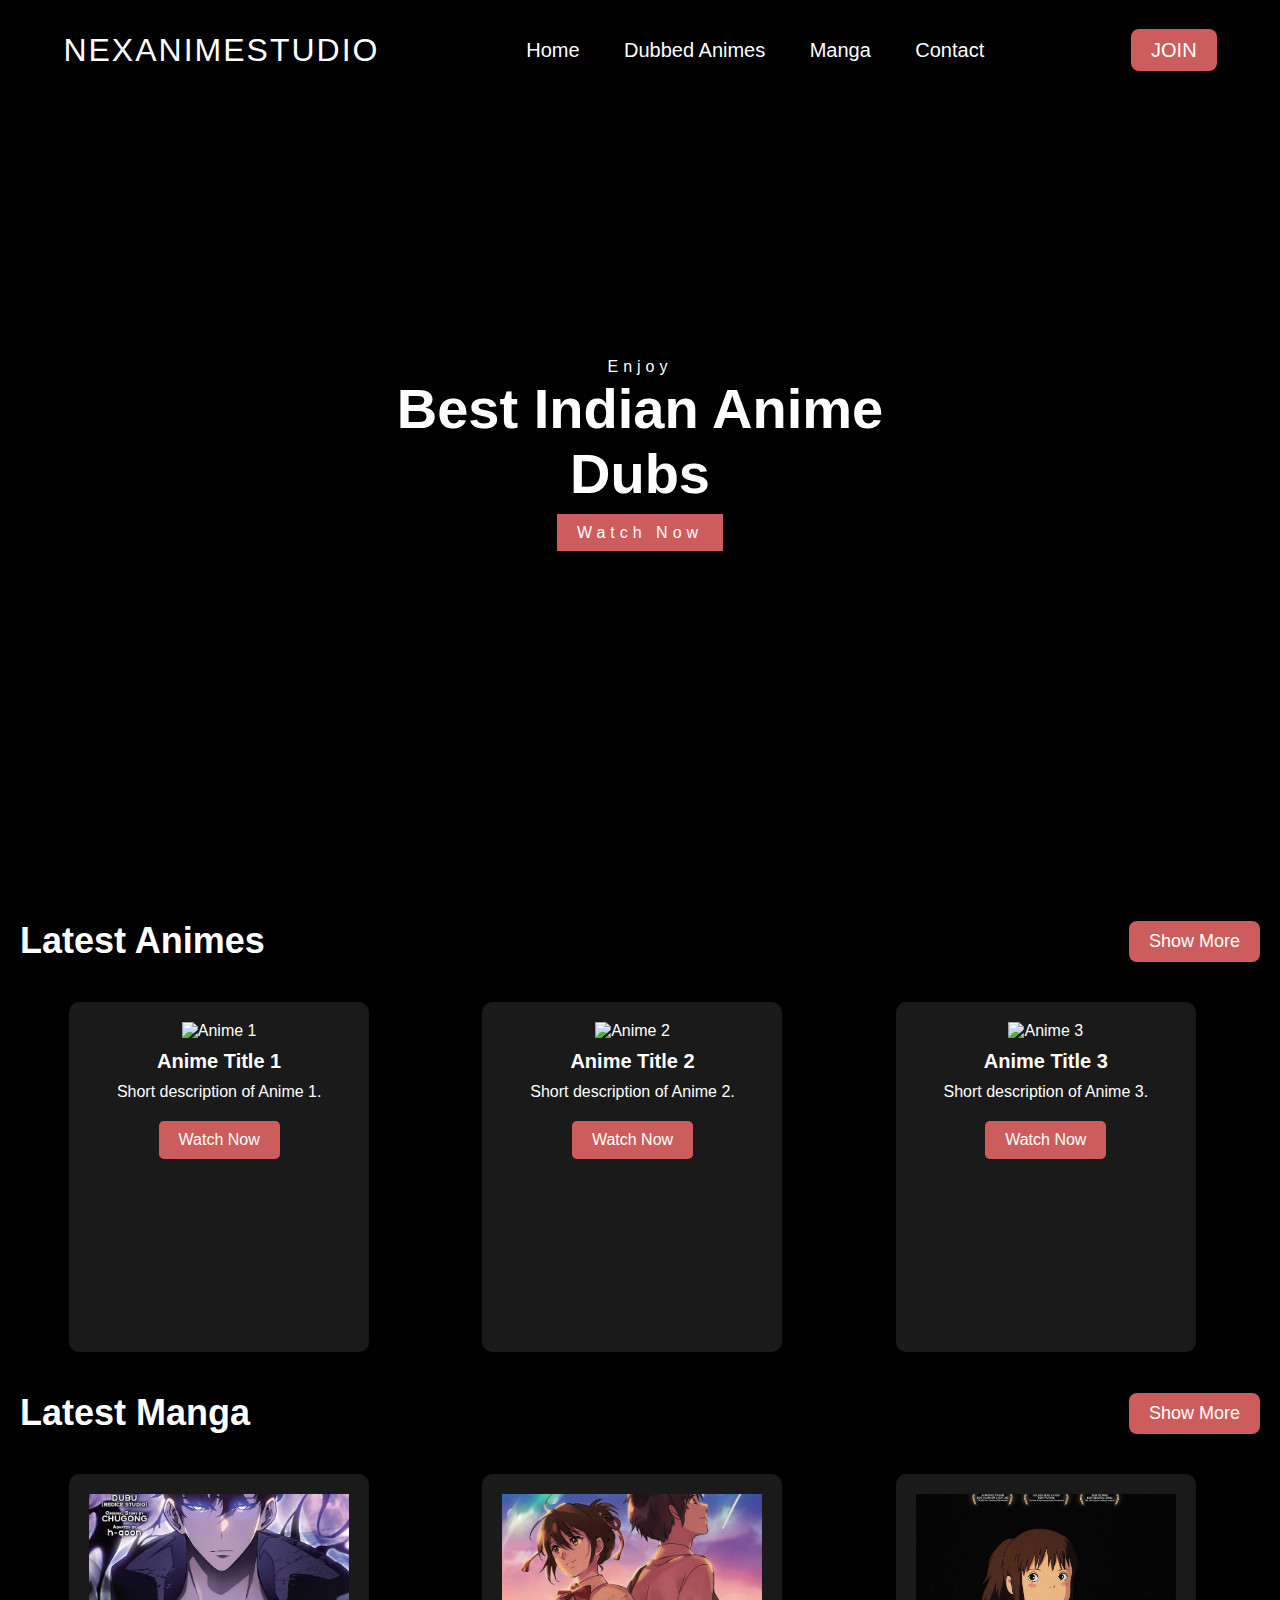
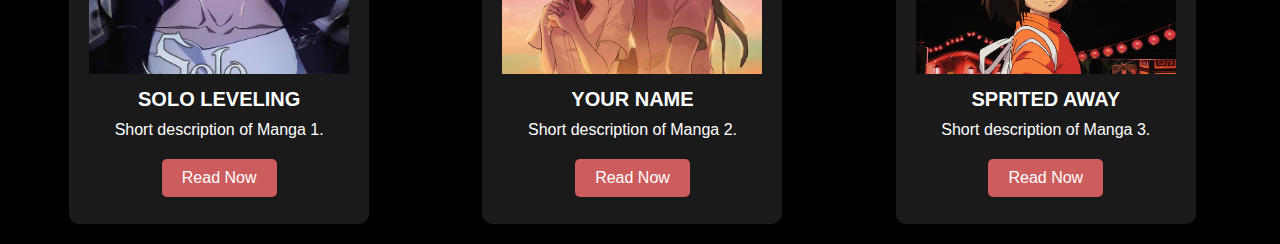
==== index.html @ 12a41076 "Add files via upload" ====
<!DOCTYPE html>
<html>
<head>
    <title>NEXANIMESTUDIO</title>
    <style type="text/css">
        * {
            padding: 0; 
            margin: 0; 
            box-sizing: border-box;
        }
        body {
            background-color: black; /* Set the website background color to black */
            font-family: sans-serif;
        }
        header {
            width: 100%;
            height: 100vh;
            background: linear-gradient(rgba(0,0,0,0.8),rgba(0,0,0,0.2)),
                        url('demon-slayer.gif') no-repeat center center/cover;
        }
        
        nav {
            width: 100%;
            height: 100px;
            color: white;
            display: flex;
            justify-content: space-around;
            align-items: center;
        }
        .logo {
            font-size: 2em;
            letter-spacing: 2px;
        }
        .menu a {
            text-decoration: none;
            color: white;
            padding: 10px 20px;
            font-size: 20px;
            position: relative;
        }
        .menu a:before {
            content: '';
            position: absolute;
            top:0;
            left: 0;
            width:0%;
            height: 100%;
            border-bottom: 2px solid indianred;
            transition: 0.4s linear;
        }
        .menu a:hover:before {
            width: 90%;
        }
        .Join a {
            text-decoration: none;
            color: white;
            padding: 10px 20px;
            font-size: 20px;
            background: indianred;
            border-radius: 8px;
            transition: 0.4s;
        }
        .Join a:hover {
            background: transparent;
            border: 1px solid indianred;
        }
        .h-txt {
            max-width: 650px;
            position: absolute;
            top: 50%;
            left: 50%;
            transform: translate(-50%, -50%);
            text-align: center;
            color: white;
        }
        .h-txt span {
            letter-spacing: 5px;
        }
        .h-txt h1 {
            font-size: 3.5em;
        }
        .h-txt a {
            text-decoration: none;
            background: indianred;
            color: white;
            padding: 10px 20px;
            letter-spacing: 5px;
            transition: 0.4s;
        }
        .h-txt a:hover {
            background: transparent;
            border: 1px solid indianred;
        }

        /* Latest Animes Section */
        .section-title {
            color: white;
            font-size: 24px;
            padding: 20px; /* Added padding to ensure the title has space */
            background: black; /* Same background as cards */
            display: flex;
            justify-content: space-between;
            align-items: center;
        }
        .section-title a {
            text-decoration: none;
            color: white;
            padding: 10px 20px;
            font-size: 18px;
            background: indianred;
            border-radius: 8px;
            transition: 0.4s;
        }
        .section-title a:hover {
            background: transparent;
            border: 1px solid indianred;
        }

        /* Anime Cards */
        .anime-cards {
            display: flex;
            justify-content: space-around;
            padding: 20px;
            background: black;
        }
        .anime-card {
            background: #1a1a1a;
            color: white;
            width: 300px;
            height: 350px;
            margin-right: 15px;
            text-align: center;
            vertical-align: top;
            border-radius: 10px;
            overflow: hidden;
            padding: 20px;
        }
        .anime-card img {
            width: 100%;
            height: 180px;
            object-fit: cover;
        }
        .anime-card h3 {
            margin: 10px 0;
            font-size: 20px;
        }
        .anime-card p {
            font-size: 16px;
            margin: 10px 0;
        }
        .anime-card a {
            text-decoration: none;
            background: indianred;
            color: white;
            padding: 10px 20px;
            border-radius: 5px;
            display: inline-block;
            transition: 0.4s;
            margin-top: 10px;
        }
        .anime-card a:hover {
            background: transparent;
            border: 1px solid indianred;
        }
        
        /* Latest Manga Section */
        .manga-cards {
            display: flex;
            justify-content: space-around;
            padding: 20px;
            background: black;
        }
        .manga-card {
            background: #1a1a1a;
            color: white;
            width: 300px;
            height: 350px;
            margin-right: 15px;
            text-align: center;
            vertical-align: top;
            border-radius: 10px;
            overflow: hidden;
            padding: 20px;
        }
        .manga-card img {
            width: 100%;
            height: 180px;
            object-fit: cover;
        }
        .manga-card h3 {
            margin: 10px 0;
            font-size: 20px;
        }
        .manga-card p {
            font-size: 16px;
            margin: 10px 0;
        }
        .manga-card a {
            text-decoration: none;
            background: indianred;
            color: white;
            padding: 10px 20px;
            border-radius: 5px;
            display: inline-block;
            transition: 0.4s;
            margin-top: 10px;
        }
        .manga-card a:hover {
            background: transparent;
            border: 1px solid indianred;
        }
    </style>
</head>
<body>
<header>
    <nav>
        <div class="logo">
            NEXANIMESTUDIO  
        </div>
        <div class="menu">
            <a href="#">Home</a>
            <a href="#">Dubbed Animes</a>
            <a href="#">Manga</a>
            <a href="#">Contact</a>
        </div>
        <div class="Join">
            <a href="#">JOIN</a>  
        </div>
    </nav>
    <section class="h-txt">
        <span>Enjoy</span>
        <h1>Best Indian Anime Dubs</h1>
        <br>
        <a href="#">Watch Now</a>
    </section>
</header>

<!-- Latest Animes Section -->
<section>
    <div class="section-title">
        <h2>Latest Animes</h2>
        <a href="#">Show More</a>
    </div>
    <div class="anime-cards">
        <div class="anime-card">
            <img src="anime1.jpg" alt="Anime 1">
            <h3>Anime Title 1</h3>
            <p>Short description of Anime 1.</p>
            <a href="#">Watch Now</a>
        </div>
        <div class="anime-card">
            <img src="anime2.jpg" alt="Anime 2">
            <h3>Anime Title 2</h3>
            <p>Short description of Anime 2.</p>
            <a href="#">Watch Now</a>
        </div>
        <div class="anime-card">
            <img src="anime3.jpg" alt="Anime 3">
            <h3>Anime Title 3</h3>
            <p>Short description of Anime 3.</p>
            <a href="#">Watch Now</a>
        </div>
    </div>
</section>

<!-- Latest Manga Section -->
<section>
    <div class="section-title">
        <h2>Latest Manga</h2>
        <a href="manga.html">Show More</a>
    </div>
    <div class="manga-cards">
        <div class="manga-card">
            <img src="sl.jpg" alt="Manga 1">
            <h3>SOLO LEVELING</h3>
            <p>Short description of Manga 1.</p>
            <a href="#">Read Now</a>
        </div>
        <div class="manga-card">
            <img src="yrn.jpg" alt="Manga 2">
            <h3>YOUR NAME</h3>
            <p>Short description of Manga 2.</p>
            <a href="#">Read Now</a>
        </div>
        <div class="manga-card">
            <img src="spa.jpg" alt="Manga 3">
            <h3>SPRITED AWAY</h3>
            <p>Short description of Manga 3.</p>
            <a href="#">Read Now</a>
        </div>
    </div>
</section>

</body>
</html>
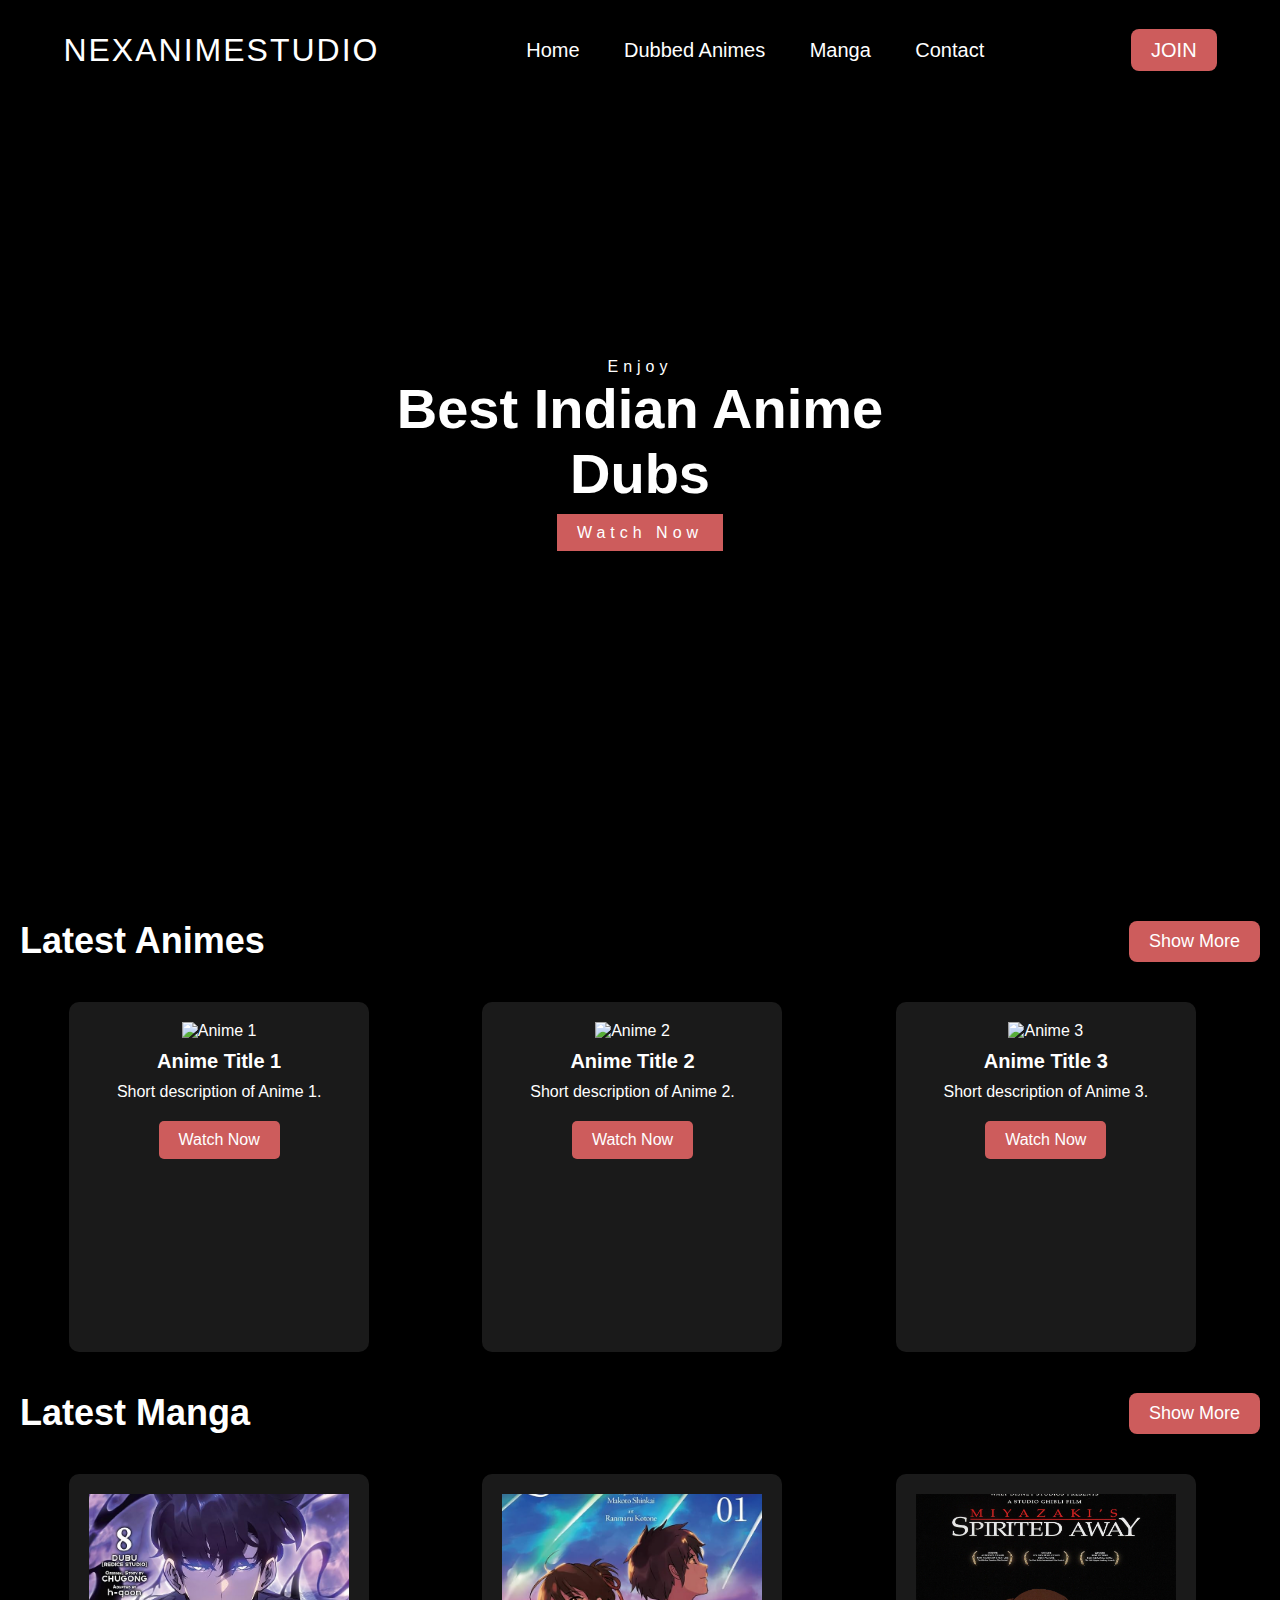
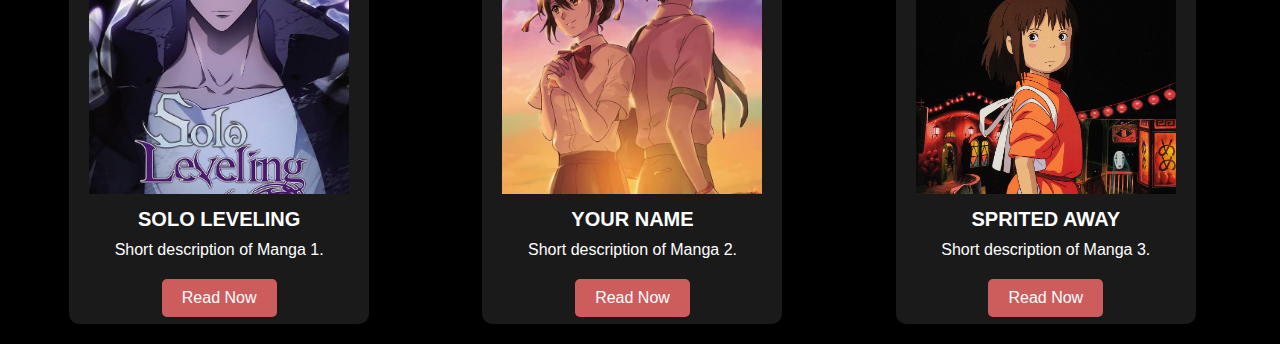
==== commit e9a90901: "Update index.html" ====
--- a/index.html
+++ b/index.html
@@ -115,6 +115,53 @@
             background: transparent;
             border: 1px solid indianred;
         }
+        
+         /* Latest Manga Section */
+        .manga-cards {
+            display: flex;
+            justify-content: space-around;
+            padding: 20px;
+            background: black;
+        }
+        .manga-card {
+            background: #1a1a1a;
+            color: white;
+            width: 300px;
+            height: 450px;
+            margin-right: 15px;
+            text-align: center;
+            vertical-align: top;
+            border-radius: 10px;
+            overflow: hidden;
+            padding: 20px;
+        }
+        .manga-card img {
+            width: 100%;
+            height: 300px;
+            object-fit: cover;
+        }
+        .manga-card h3 {
+            margin: 10px 0;
+            font-size: 20px;
+        }
+        .manga-card p {
+            font-size: 16px;
+            margin: 10px 0;
+        }
+        .manga-card a {
+            text-decoration: none;
+            background: indianred;
+            color: white;
+            padding: 10px 20px;
+            border-radius: 5px;
+            display: inline-block;
+            transition: 0.4s;
+            margin-top: 10px;
+        }
+        .manga-card a:hover {
+            background: transparent;
+            border: 1px solid indianred;
+        }
 
         /* Anime Cards */
         .anime-cards {
@@ -159,53 +206,6 @@
             margin-top: 10px;
         }
         .anime-card a:hover {
-            background: transparent;
-            border: 1px solid indianred;
-        }
-        
-        /* Latest Manga Section */
-        .manga-cards {
-            display: flex;
-            justify-content: space-around;
-            padding: 20px;
-            background: black;
-        }
-        .manga-card {
-            background: #1a1a1a;
-            color: white;
-            width: 300px;
-            height: 350px;
-            margin-right: 15px;
-            text-align: center;
-            vertical-align: top;
-            border-radius: 10px;
-            overflow: hidden;
-            padding: 20px;
-        }
-        .manga-card img {
-            width: 100%;
-            height: 180px;
-            object-fit: cover;
-        }
-        .manga-card h3 {
-            margin: 10px 0;
-            font-size: 20px;
-        }
-        .manga-card p {
-            font-size: 16px;
-            margin: 10px 0;
-        }
-        .manga-card a {
-            text-decoration: none;
-            background: indianred;
-            color: white;
-            padding: 10px 20px;
-            border-radius: 5px;
-            display: inline-block;
-            transition: 0.4s;
-            margin-top: 10px;
-        }
-        .manga-card a:hover {
             background: transparent;
             border: 1px solid indianred;
         }
@@ -292,4 +292,4 @@
 </section>
 
 </body>
-</html>+    </html>
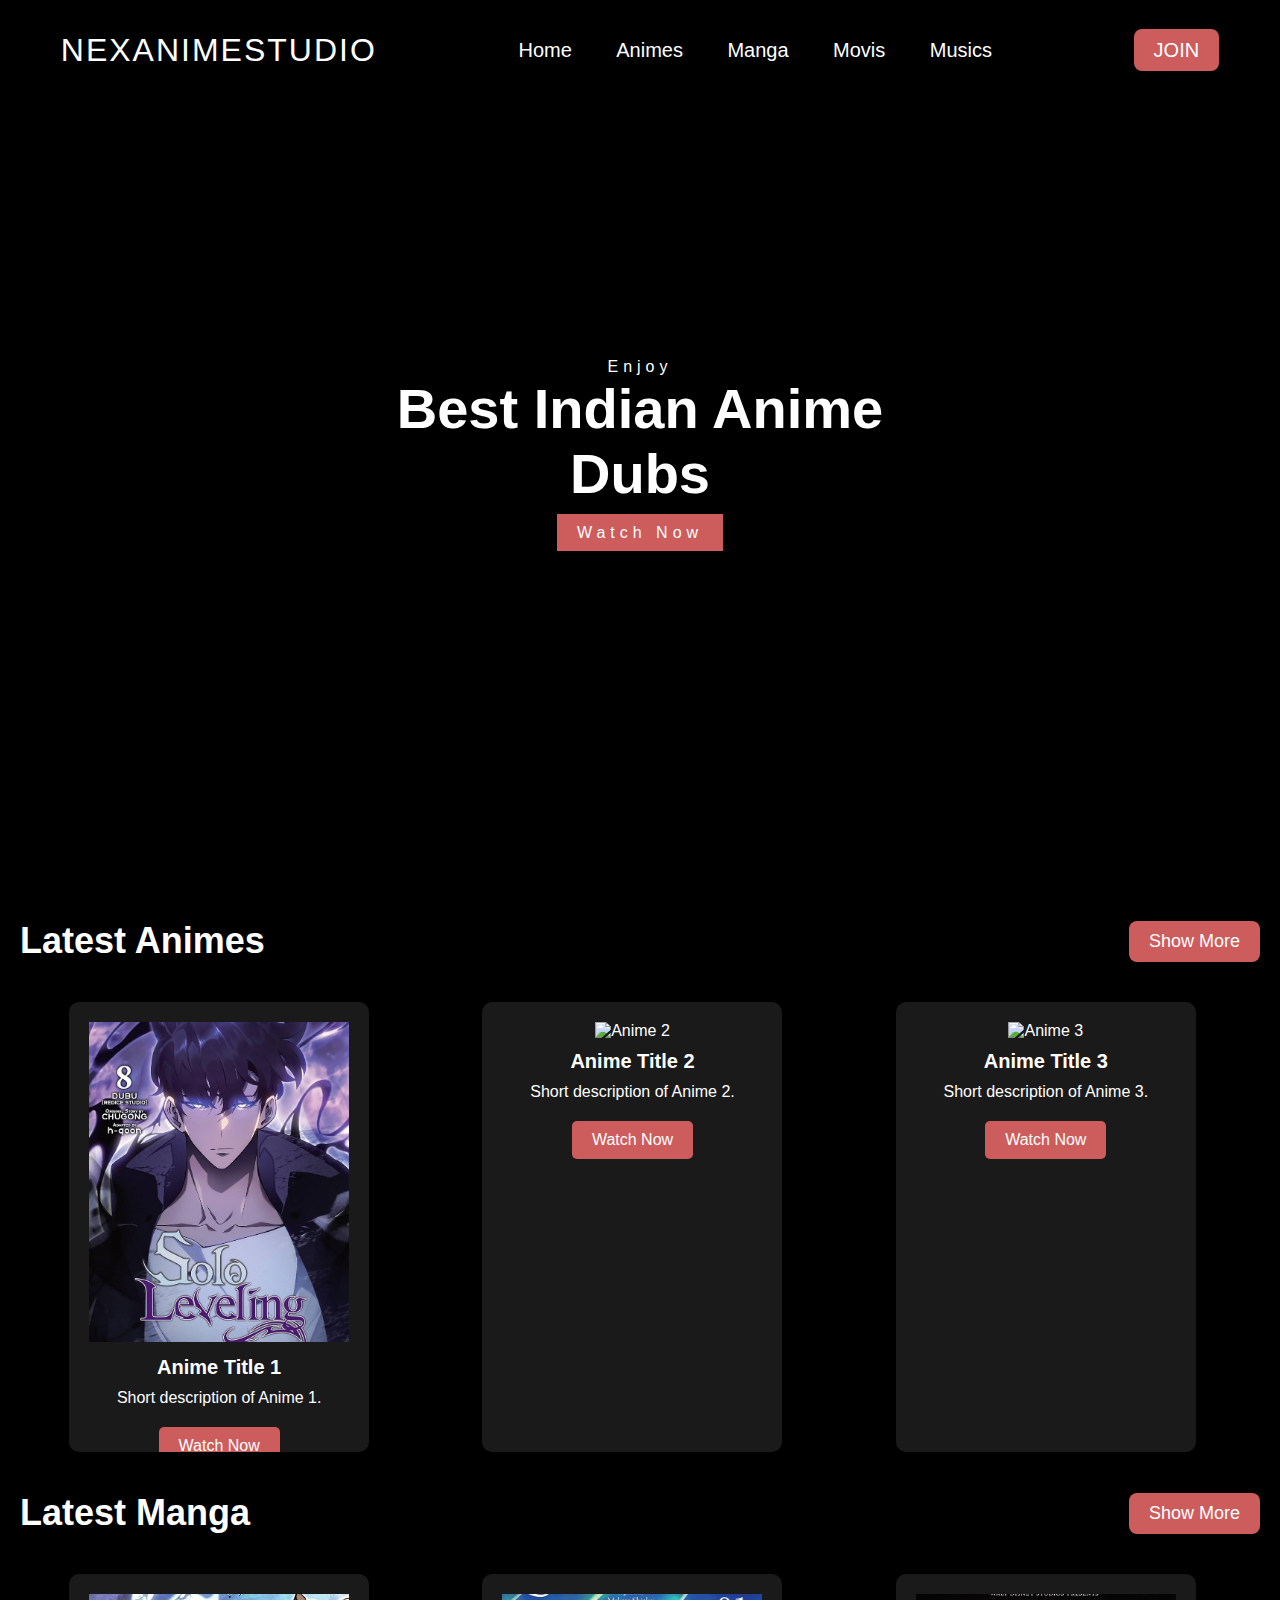
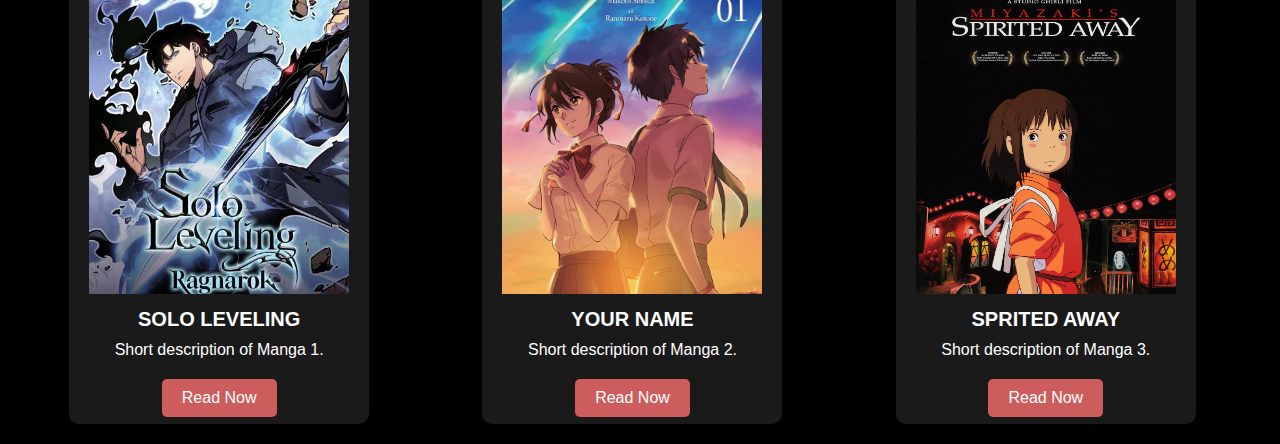
==== commit 99905589: "Update index.html" ====
--- a/index.html
+++ b/index.html
@@ -173,8 +173,8 @@
         .anime-card {
             background: #1a1a1a;
             color: white;
-            width: 300px;
-            height: 350px;
+             width: 300px;
+             height: 450px;
             margin-right: 15px;
             text-align: center;
             vertical-align: top;
@@ -184,7 +184,7 @@
         }
         .anime-card img {
             width: 100%;
-            height: 180px;
+            height: 320px;
             object-fit: cover;
         }
         .anime-card h3 {
@@ -218,13 +218,14 @@
             NEXANIMESTUDIO  
         </div>
         <div class="menu">
-            <a href="#">Home</a>
-            <a href="#">Dubbed Animes</a>
-            <a href="#">Manga</a>
-            <a href="#">Contact</a>
+            <a href="index.html">Home</a>
+            <a href="anime.html">Animes</a>
+            <a href="manga.html">Manga</a>
+             <a href="movie.html">Movis</a>
+            <a href="musics.html">Musics</a>
         </div>
         <div class="Join">
-            <a href="#">JOIN</a>  
+            <a href="https://whatsapp.com/channel/0029VaZStrz5PO12OloBvn0A">JOIN</a> 
         </div>
     </nav>
     <section class="h-txt">
@@ -243,7 +244,7 @@
     </div>
     <div class="anime-cards">
         <div class="anime-card">
-            <img src="anime1.jpg" alt="Anime 1">
+            <img src="sl.jpg" alt="Anime 1">
             <h3>Anime Title 1</h3>
             <p>Short description of Anime 1.</p>
             <a href="#">Watch Now</a>
@@ -271,7 +272,7 @@
     </div>
     <div class="manga-cards">
         <div class="manga-card">
-            <img src="sl.jpg" alt="Manga 1">
+            <img src="slr.jpg" alt="Manga 1">
             <h3>SOLO LEVELING</h3>
             <p>Short description of Manga 1.</p>
             <a href="#">Read Now</a>
@@ -292,4 +293,4 @@
 </section>
 
 </body>
-    </html>
+            </html>
